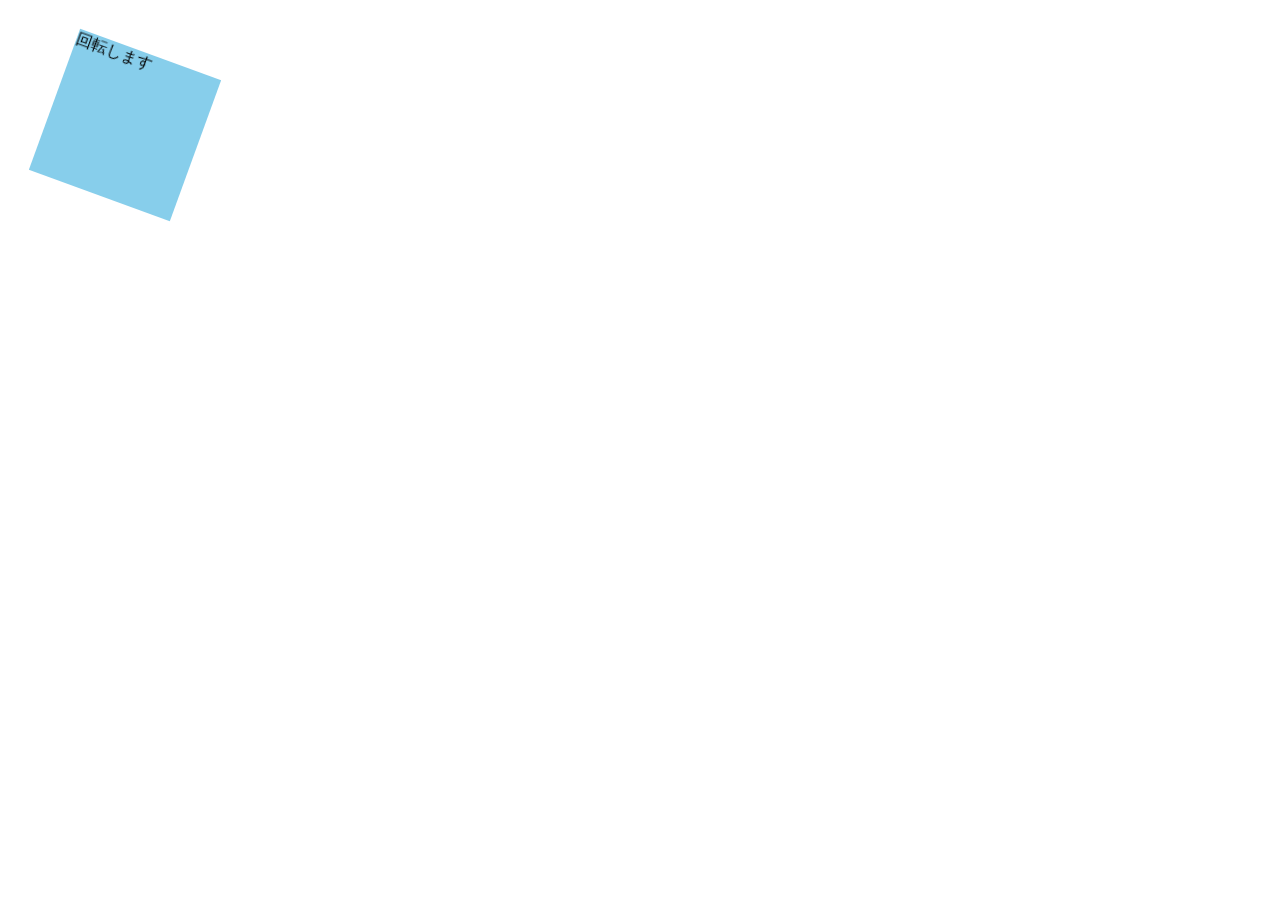
==== kadai_mdn_css/mdn.html @ 459e56e8 "Add files via upload" ====
<!DOCTYPE html>
<html>

<head>
    <style>
        div {
            position: absolute;
            left: 50px;
            top: 50px;
            width: 150px;
            height: 150px;
            background-color: skyblue;
            transform: rotate3d(0, 0, 1, 20deg);
        }
    </style>
</head>

<body>
    <div>
        回転します
    </div>

</body>

</html>
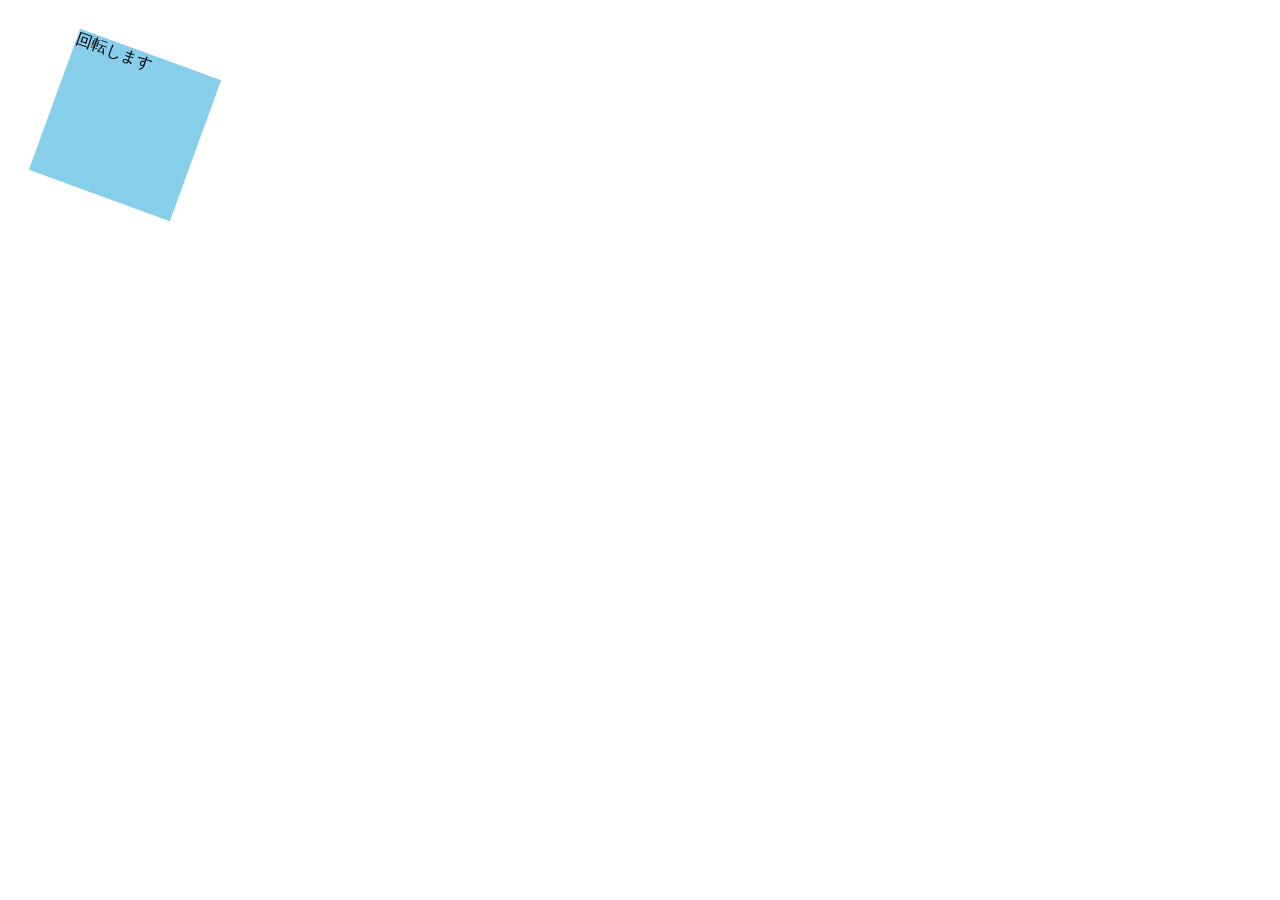
==== commit d641125e: "tera.txtを編集" ====
--- a/kadai_mdn_css/mdn.html
+++ b/kadai_mdn_css/mdn.html
@@ -10,7 +10,7 @@
             width: 150px;
             height: 150px;
             background-color: skyblue;
-            transform: rotate3d(0, 0, 1, 20deg);
+            transform: rotate(20deg);
         }
     </style>
 </head>
@@ -22,4 +22,4 @@
 
 </body>
 
-</html>+</html>
